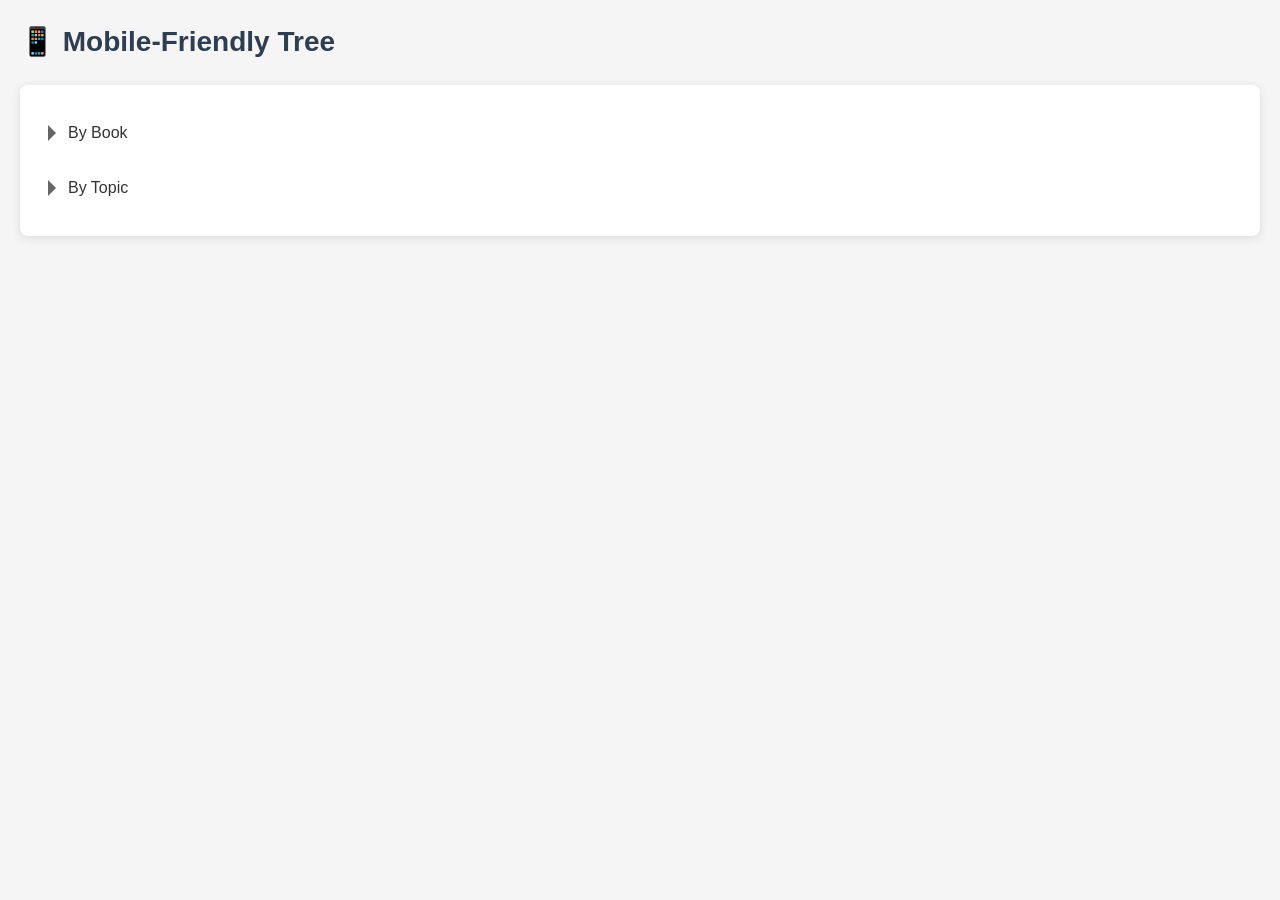
==== collapsible_tree.html @ da2dce35 "Initial commit of WIP file" ====
<!-- <!DOCTYPE html>
<html lang="en">
<head>
    <meta charset="UTF-8">
    <meta name="viewport" content="width=device-width, initial-scale=1.0">
    <title>Collapsible Nested Tree</title>
    <style>
        body {
            font-family: Arial, sans-serif;
            line-height: 1.6;
            margin: 20px;
            background-color: #f5f5f5;
        }
        
        .tree {
            background: white;
            border-radius: 8px;
            box-shadow: 0 2px 10px rgba(0,0,0,0.1);
            padding: 20px;
            max-width: 1200px;
        }
        
        /* Reset all margins and padding for clean slate */
        .tree ul {
            list-style: none;
            margin: 0;
            padding: 0;
        }
        
        .tree li {
            margin: 0;
            padding: 0;
        }
        
        /* Root level - no indentation */
        .tree > ul {
            margin-left: 0;
        }
        
        /* Each nested level gets 30px more indentation */
        .tree ul ul {
            margin-left: 30px;
            padding-left: 10px;
            border-left: 1px dashed #ccc;
        }
        
        .tree-node {
            position: relative;
        }
        
        .tree-toggle {
            cursor: pointer;
            display: flex;
            align-items: center;
            padding: 8px 12px;
            border-radius: 4px;
            transition: background-color 0.2s;
            user-select: none;
            margin: 2px 0;
        }
        
        .tree-toggle:hover {
            background-color: #f0f0f0;
        }
        
        .tree-toggle.active {
            background-color: #e3f2fd;
        }
        
        .toggle-icon {
            width: 0;
            height: 0;
            border-left: 6px solid #666;
            border-top: 6px solid transparent;
            border-bottom: 6px solid transparent;
            margin-right: 8px;
            transition: transform 0.2s;
            flex-shrink: 0;
        }
        
        .toggle-icon.expanded {
            transform: rotate(90deg);
        }
        
        .tree-content {
            font-weight: 500;
            color: #333;
        }
        
        .tree-children {
            overflow: hidden;
            transition: max-height 0.3s ease-out, opacity 0.3s ease-out;
            margin: 0;
            padding: 0;
        }
        
        .tree-children.collapsed {
            max-height: 0;
            opacity: 0;
        }
        
        .tree-children.expanded {
            max-height: 1000px;
            opacity: 1;
        }
        
        .leaf-node {
            padding: 8px 12px;
            margin: 2px 0;
            color: #555;
            border-radius: 3px;
            transition: background-color 0.2s;
        }
        
        .leaf-node:hover {
            background-color: #f9f9f9;
        }
        
        h1 {
            color: #2c3e50;
            margin-bottom: 20px;
        }
    </style>
</head>
<body>
    <h1>Example tree</h1>
    
    <div class="tree">
        <ul>
            <li class="tree-node">
                <div class="tree-toggle" data-target="by-book">
                    <span class="toggle-icon"></span>
                    <span class="tree-content">By Book</span>
                </div>
                <ul class="tree-children collapsed" id="by-book">
                    <li class="tree-node">
                        <div class="tree-toggle" data-target="old-testament">
                            <span class="toggle-icon"></span>
                            <span class="tree-content">Old Testament</span>
                        </div>
                        <ul class="tree-children collapsed" id="old-testament">
                            <li class="tree-node">
                                <div class="tree-toggle" data-target="genesis">
                                    <span class="toggle-icon"></span>
                                    <span class="tree-content">Genesis</span>
                                </div>
                                <ul class="tree-children collapsed" id="genesis">
                                    <li class="leaf-node">
                                        <h2>Video 1</h2>
                                        <iframe 
                                            width="560" 
                                            height="315" 
                                            src="https://www.youtube.com/embed/fe_v8NEPzNs" 
                                            title="YouTube video"
                                            allowfullscreen
                                            style="border: 1px solid red;">
                                        </iframe>
                                    </li>
                                    <li class="leaf-node">Video 2</li>
                                    <li class="leaf-node">Video 3</li>
                                </ul>
                            </li>
                            <li class="leaf-node">Exodus</li>
                            <li class="leaf-node">Leviticus</li>
                            <li class="leaf-node">Numbers</li>
                        </ul>

                        <div class="tree-toggle" data-target="new-testament">
                            <span class="toggle-icon"></span>
                            <span class="tree-content">New Testament</span>
                        </div>
                        <ul class="tree-children collapsed" id="new-testament">
                            <li class="leaf-node">Matthew</li>
                            <li class="leaf-node">Mark</li>
                            <li class="leaf-node">Luke</li>
                            <li class="leaf-node">John</li>
                        </ul>
                    </li>
                </ul>
            </li>
            
            <li class="tree-node">
                <div class="tree-toggle" data-target="by-topic">
                    <span class="toggle-icon"></span>
                    <span class="tree-content">By Topic</span>
                </div>
                <ul class="tree-children collapsed" id="by-topic">
                    <li class="tree-node">
                        <div class="tree-toggle" data-target="web-development">
                            <span class="toggle-icon"></span>
                            <span class="tree-content">🌐 Web Development</span>
                        </div>
                        <ul class="tree-children collapsed" id="web-development">
                            <li class="leaf-node">🎨 HTML & CSS Basics</li>
                            <li class="leaf-node">⚡ JavaScript Fundamentals</li>
                            <li class="leaf-node">🔧 Frontend Frameworks</li>
                            <li class="leaf-node">🗄️ Backend Development</li>
                        </ul>
                    </li>
                </ul>
            </li>
        </ul>
    </div>

    <script>
        document.addEventListener('DOMContentLoaded', function() {
            const toggles = document.querySelectorAll('.tree-toggle');
            
            toggles.forEach(toggle => {
                toggle.addEventListener('click', function() {
                    const targetId = this.getAttribute('data-target');
                    const targetElement = document.getElementById(targetId);
                    const icon = this.querySelector('.toggle-icon');
                    
                    if (targetElement.classList.contains('collapsed')) {
                        // Expand
                        targetElement.classList.remove('collapsed');
                        targetElement.classList.add('expanded');
                        icon.classList.add('expanded');
                        this.classList.add('active');
                    } else {
                        // Collapse
                        targetElement.classList.remove('expanded');
                        targetElement.classList.add('collapsed');
                        icon.classList.remove('expanded');
                        this.classList.remove('active');
                        
                        // Also collapse all children
                        const childToggles = targetElement.querySelectorAll('.tree-toggle');
                        childToggles.forEach(childToggle => {
                            const childTargetId = childToggle.getAttribute('data-target');
                            const childTargetElement = document.getElementById(childTargetId);
                            const childIcon = childToggle.querySelector('.toggle-icon');
                            
                            childTargetElement.classList.remove('expanded');
                            childTargetElement.classList.add('collapsed');
                            childIcon.classList.remove('expanded');
                            childToggle.classList.remove('active');
                        });
                    }
                });
            });
        });
    </script>
</body>
</html> -->


<!DOCTYPE html>
<html lang="en">
<head>
    <meta charset="UTF-8">
    <meta name="viewport" content="width=device-width, initial-scale=1.0">
    <title>Mobile-Friendly Collapsible Tree</title>
    <style>
        body {
            font-family: -apple-system, BlinkMacSystemFont, 'Segoe UI', Roboto, sans-serif;
            line-height: 1.6;
            margin: 0;
            padding: 10px;
            background-color: #f5f5f5;
        }
        
        .tree {
            background: white;
            border-radius: 8px;
            box-shadow: 0 2px 10px rgba(0,0,0,0.1);
            padding: 15px;
            max-width: 100%;
        }
        
        /* Reset all margins and padding for clean slate */
        .tree ul {
            list-style: none;
            margin: 0;
            padding: 0;
        }
        
        .tree li {
            margin: 0;
            padding: 0;
        }
        
        /* Root level - no indentation */
        .tree > ul {
            margin-left: 0;
        }
        
        /* Mobile: Smaller indentation */
        .tree ul ul {
            margin-left: 20px;
            padding-left: 8px;
            border-left: 1px dashed #ccc;
        }
        
        /* Desktop: More indentation */
        @media (min-width: 768px) {
            .tree ul ul {
                margin-left: 30px;
                padding-left: 10px;
            }
            
            body {
                padding: 20px;
            }
            
            .tree {
                padding: 20px;
                max-width: 1600px;
            }
        }
        
        .tree-node {
            position: relative;
        }
        
        .tree-toggle {
            cursor: pointer;
            display: flex;
            align-items: center;
            padding: 12px 8px; /* Larger touch targets */
            border-radius: 6px;
            transition: background-color 0.2s;
            user-select: none;
            margin: 3px 0;
            min-height: 44px; /* iOS recommended touch target */
            box-sizing: border-box;
        }
        
        .tree-toggle:hover {
            background-color: #f0f0f0;
        }
        
        .tree-toggle:active {
            background-color: #e0e0e0;
        }
        
        .tree-toggle.active {
            background-color: #e3f2fd;
        }
        
        .toggle-icon {
            width: 0;
            height: 0;
            border-left: 8px solid #666; /* Slightly larger for mobile */
            border-top: 8px solid transparent;
            border-bottom: 8px solid transparent;
            margin-right: 12px;
            transition: transform 0.2s;
            flex-shrink: 0;
        }
        
        .toggle-icon.expanded {
            transform: rotate(90deg);
        }
        
        .tree-content {
            font-weight: 500;
            color: #333;
            font-size: 16px; /* Larger text for mobile */
            flex-grow: 1;
        }
        
        .tree-children {
            overflow: hidden;
            transition: max-height 0.3s ease-out, opacity 0.3s ease-out;
            margin: 0;
            padding: 0;
        }
        
        .tree-children.collapsed {
            max-height: 0;
            opacity: 0;
        }
        
        .tree-children.expanded {
            max-height: 2000px; /* Increased for mobile content */
            opacity: 1;
        }
        
        .leaf-node {
            padding: 12px 8px;
            margin: 3px 0;
            color: #555;
            border-radius: 6px;
            transition: background-color 0.2s;
            font-size: 15px;
        }
        
        .leaf-node:hover {
            background-color: #f9f9f9;
        }
        
        .video-container {
            margin: 10px 0;
        }
        
        .video-container h2 {
            margin: 0 0 10px 0;
            font-size: 18px;
            color: #2c3e50;
        }
        
        /* Responsive video iframe */
        .video-wrapper {
            position: relative;
            width: 100%;
            height: 0;
            padding-bottom: 56.25%; /* 16:9 aspect ratio */
            margin: 10px 0;
        }
        
        .video-wrapper iframe {
            position: absolute;
            top: 0;
            left: 0;
            width: 100%;
            height: 100%;
            border: 1px solid #ddd;
            border-radius: 4px;
        }
        
        /* Mobile-specific video adjustments */
        @media (max-width: 767px) {
            .video-wrapper {
                padding-bottom: 56.25%; /* Maintain 16:9 on mobile */
            }
        }
        
        h1 {
            color: #2c3e50;
            margin: 0 0 20px 0;
            font-size: 24px;
            text-align: center;
        }
        
        @media (min-width: 768px) {
            h1 {
                font-size: 28px;
                text-align: left;
            }
        }
        
        /* Touch-friendly scrolling */
        .tree {
            -webkit-overflow-scrolling: touch;
        }
        
        /* Better focus states for accessibility */
        .tree-toggle:focus {
            outline: 2px solid #007bff;
            outline-offset: 2px;
        }
    </style>
</head>
<body>
    <h1>📱 Mobile-Friendly Tree</h1>
    
    <div class="tree">
        <ul>
            <li class="tree-node">
                <div class="tree-toggle" data-target="by-book">
                    <span class="toggle-icon"></span>
                    <span class="tree-content">By Book</span>
                </div>
                <ul class="tree-children collapsed" id="by-book">
                    <li class="tree-node">
                        <div class="tree-toggle" data-target="old-testament">
                            <span class="toggle-icon"></span>
                            <span class="tree-content">Old Testament</span>
                        </div>
                        <ul class="tree-children collapsed" id="old-testament">
                            <li class="tree-node">
                                <div class="tree-toggle" data-target="genesis">
                                    <span class="toggle-icon"></span>
                                    <span class="tree-content">Genesis</span>
                                </div>
                                <ul class="tree-children collapsed" id="genesis">
                                    <li class="leaf-node">
                                        <div class="video-container">
                                            <h2>Video 1</h2>
                                            <div class="video-wrapper">
                                                <iframe 
                                                    src="https://www.youtube.com/embed/fe_v8NEPzNs?modestbranding=1&rel=0" 
                                                    title="YouTube video"
                                                    allowfullscreen>
                                                </iframe>
                                            </div>
                                        </div>
                                    </li>
                                    <li class="leaf-node">📹 Video 2 - The Garden</li>
                                    <li class="leaf-node">📹 Video 3 - The Fall</li>
                                </ul>
                            </li>
                            <li class="leaf-node">Exodus</li>
                            <li class="leaf-node">Leviticus</li>
                            <li class="leaf-node">Numbers</li>
                        </ul>
                    </li>
                    
                    <li class="tree-node">
                        <div class="tree-toggle" data-target="new-testament">
                            <span class="toggle-icon"></span>
                            <span class="tree-content">New Testament</span>
                        </div>
                        <ul class="tree-children collapsed" id="new-testament">
                            <li class="leaf-node">Matthew</li>
                            <li class="leaf-node">Mark</li>
                            <li class="leaf-node">Luke</li>
                            <li class="leaf-node">John</li>
                        </ul>
                    </li>
                </ul>
            </li>
            
            <li class="tree-node">
                <div class="tree-toggle" data-target="by-topic">
                    <span class="toggle-icon"></span>
                    <span class="tree-content">By Topic</span>
                </div>
                <ul class="tree-children collapsed" id="by-topic">
                    <li class="tree-node">
                        <div class="tree-toggle" data-target="web-development">
                            <span class="toggle-icon"></span>
                            <span class="tree-content">🌐 Web Development</span>
                        </div>
                        <ul class="tree-children collapsed" id="web-development">
                            <li class="leaf-node">🎨 HTML & CSS Basics</li>
                            <li class="leaf-node">⚡ JavaScript Fundamentals</li>
                            <li class="leaf-node">🔧 Frontend Frameworks</li>
                            <li class="leaf-node">🗄️ Backend Development</li>
                        </ul>
                    </li>
                </ul>
            </li>
        </ul>
    </div>

    <script>
        document.addEventListener('DOMContentLoaded', function() {
            const toggles = document.querySelectorAll('.tree-toggle');
            
            toggles.forEach(toggle => {
                toggle.addEventListener('click', function() {
                    const targetId = this.getAttribute('data-target');
                    const targetElement = document.getElementById(targetId);
                    const icon = this.querySelector('.toggle-icon');
                    
                    if (targetElement.classList.contains('collapsed')) {
                        // Expand
                        targetElement.classList.remove('collapsed');
                        targetElement.classList.add('expanded');
                        icon.classList.add('expanded');
                        this.classList.add('active');
                    } else {
                        // Collapse
                        targetElement.classList.remove('expanded');
                        targetElement.classList.add('collapsed');
                        icon.classList.remove('expanded');
                        this.classList.remove('active');
                        
                        // Also collapse all children
                        const childToggles = targetElement.querySelectorAll('.tree-toggle');
                        childToggles.forEach(childToggle => {
                            const childTargetId = childToggle.getAttribute('data-target');
                            const childTargetElement = document.getElementById(childTargetId);
                            const childIcon = childToggle.querySelector('.toggle-icon');
                            
                            childTargetElement.classList.remove('expanded');
                            childTargetElement.classList.add('collapsed');
                            childIcon.classList.remove('expanded');
                            childToggle.classList.remove('active');
                        });
                    }
                });
                
                // Add keyboard support
                toggle.addEventListener('keydown', function(e) {
                    if (e.key === 'Enter' || e.key === ' ') {
                        e.preventDefault();
                        this.click();
                    }
                });
            });
        });
    </script>
</body>
</html>
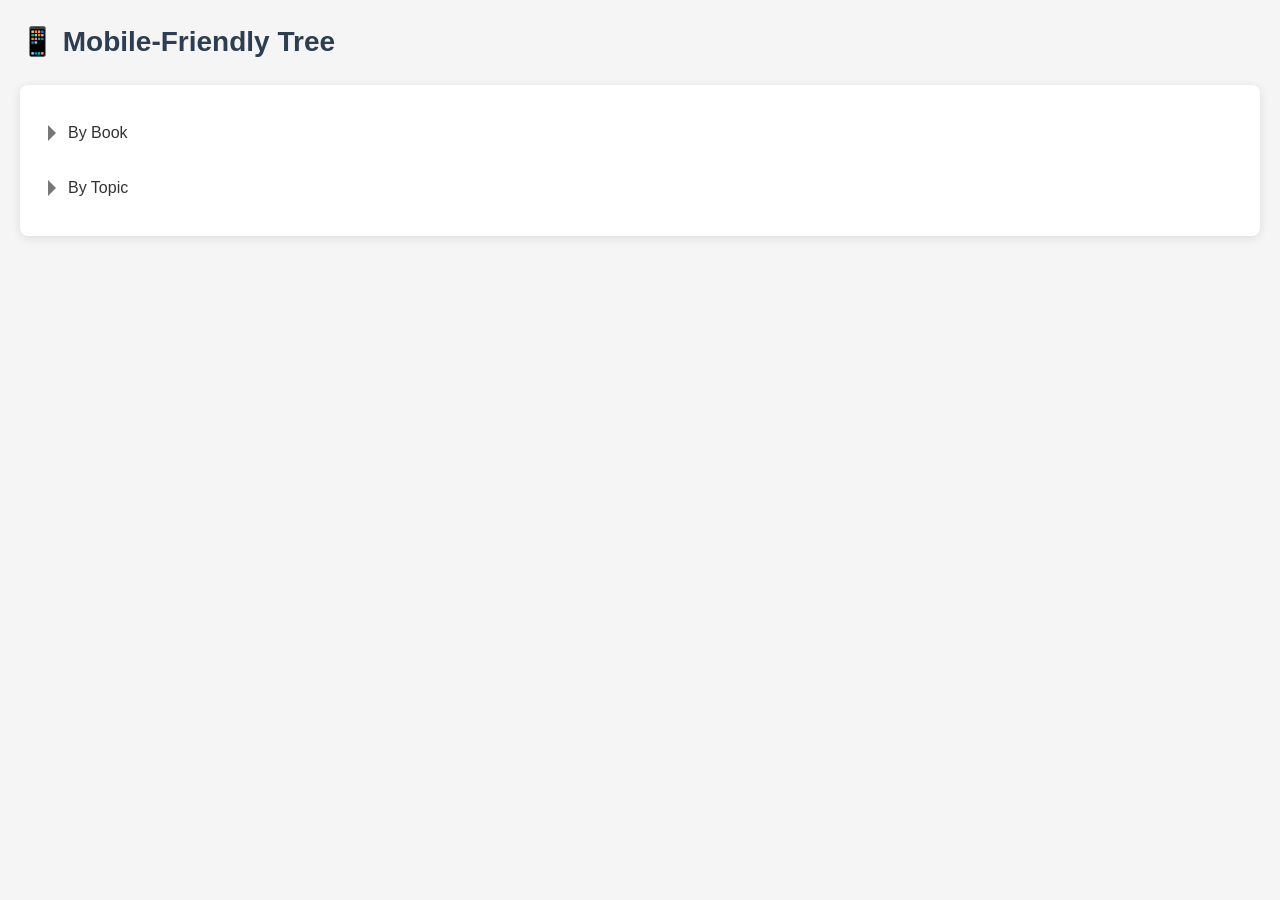
==== commit 111ad0a6: "Cleaned up some duplicate CSS classes and removed some comments." ====
--- a/collapsible_tree.html
+++ b/collapsible_tree.html
@@ -1,251 +1,3 @@
-<!-- <!DOCTYPE html>
-<html lang="en">
-<head>
-    <meta charset="UTF-8">
-    <meta name="viewport" content="width=device-width, initial-scale=1.0">
-    <title>Collapsible Nested Tree</title>
-    <style>
-        body {
-            font-family: Arial, sans-serif;
-            line-height: 1.6;
-            margin: 20px;
-            background-color: #f5f5f5;
-        }
-        
-        .tree {
-            background: white;
-            border-radius: 8px;
-            box-shadow: 0 2px 10px rgba(0,0,0,0.1);
-            padding: 20px;
-            max-width: 1200px;
-        }
-        
-        /* Reset all margins and padding for clean slate */
-        .tree ul {
-            list-style: none;
-            margin: 0;
-            padding: 0;
-        }
-        
-        .tree li {
-            margin: 0;
-            padding: 0;
-        }
-        
-        /* Root level - no indentation */
-        .tree > ul {
-            margin-left: 0;
-        }
-        
-        /* Each nested level gets 30px more indentation */
-        .tree ul ul {
-            margin-left: 30px;
-            padding-left: 10px;
-            border-left: 1px dashed #ccc;
-        }
-        
-        .tree-node {
-            position: relative;
-        }
-        
-        .tree-toggle {
-            cursor: pointer;
-            display: flex;
-            align-items: center;
-            padding: 8px 12px;
-            border-radius: 4px;
-            transition: background-color 0.2s;
-            user-select: none;
-            margin: 2px 0;
-        }
-        
-        .tree-toggle:hover {
-            background-color: #f0f0f0;
-        }
-        
-        .tree-toggle.active {
-            background-color: #e3f2fd;
-        }
-        
-        .toggle-icon {
-            width: 0;
-            height: 0;
-            border-left: 6px solid #666;
-            border-top: 6px solid transparent;
-            border-bottom: 6px solid transparent;
-            margin-right: 8px;
-            transition: transform 0.2s;
-            flex-shrink: 0;
-        }
-        
-        .toggle-icon.expanded {
-            transform: rotate(90deg);
-        }
-        
-        .tree-content {
-            font-weight: 500;
-            color: #333;
-        }
-        
-        .tree-children {
-            overflow: hidden;
-            transition: max-height 0.3s ease-out, opacity 0.3s ease-out;
-            margin: 0;
-            padding: 0;
-        }
-        
-        .tree-children.collapsed {
-            max-height: 0;
-            opacity: 0;
-        }
-        
-        .tree-children.expanded {
-            max-height: 1000px;
-            opacity: 1;
-        }
-        
-        .leaf-node {
-            padding: 8px 12px;
-            margin: 2px 0;
-            color: #555;
-            border-radius: 3px;
-            transition: background-color 0.2s;
-        }
-        
-        .leaf-node:hover {
-            background-color: #f9f9f9;
-        }
-        
-        h1 {
-            color: #2c3e50;
-            margin-bottom: 20px;
-        }
-    </style>
-</head>
-<body>
-    <h1>Example tree</h1>
-    
-    <div class="tree">
-        <ul>
-            <li class="tree-node">
-                <div class="tree-toggle" data-target="by-book">
-                    <span class="toggle-icon"></span>
-                    <span class="tree-content">By Book</span>
-                </div>
-                <ul class="tree-children collapsed" id="by-book">
-                    <li class="tree-node">
-                        <div class="tree-toggle" data-target="old-testament">
-                            <span class="toggle-icon"></span>
-                            <span class="tree-content">Old Testament</span>
-                        </div>
-                        <ul class="tree-children collapsed" id="old-testament">
-                            <li class="tree-node">
-                                <div class="tree-toggle" data-target="genesis">
-                                    <span class="toggle-icon"></span>
-                                    <span class="tree-content">Genesis</span>
-                                </div>
-                                <ul class="tree-children collapsed" id="genesis">
-                                    <li class="leaf-node">
-                                        <h2>Video 1</h2>
-                                        <iframe 
-                                            width="560" 
-                                            height="315" 
-                                            src="https://www.youtube.com/embed/fe_v8NEPzNs" 
-                                            title="YouTube video"
-                                            allowfullscreen
-                                            style="border: 1px solid red;">
-                                        </iframe>
-                                    </li>
-                                    <li class="leaf-node">Video 2</li>
-                                    <li class="leaf-node">Video 3</li>
-                                </ul>
-                            </li>
-                            <li class="leaf-node">Exodus</li>
-                            <li class="leaf-node">Leviticus</li>
-                            <li class="leaf-node">Numbers</li>
-                        </ul>
-
-                        <div class="tree-toggle" data-target="new-testament">
-                            <span class="toggle-icon"></span>
-                            <span class="tree-content">New Testament</span>
-                        </div>
-                        <ul class="tree-children collapsed" id="new-testament">
-                            <li class="leaf-node">Matthew</li>
-                            <li class="leaf-node">Mark</li>
-                            <li class="leaf-node">Luke</li>
-                            <li class="leaf-node">John</li>
-                        </ul>
-                    </li>
-                </ul>
-            </li>
-            
-            <li class="tree-node">
-                <div class="tree-toggle" data-target="by-topic">
-                    <span class="toggle-icon"></span>
-                    <span class="tree-content">By Topic</span>
-                </div>
-                <ul class="tree-children collapsed" id="by-topic">
-                    <li class="tree-node">
-                        <div class="tree-toggle" data-target="web-development">
-                            <span class="toggle-icon"></span>
-                            <span class="tree-content">🌐 Web Development</span>
-                        </div>
-                        <ul class="tree-children collapsed" id="web-development">
-                            <li class="leaf-node">🎨 HTML & CSS Basics</li>
-                            <li class="leaf-node">⚡ JavaScript Fundamentals</li>
-                            <li class="leaf-node">🔧 Frontend Frameworks</li>
-                            <li class="leaf-node">🗄️ Backend Development</li>
-                        </ul>
-                    </li>
-                </ul>
-            </li>
-        </ul>
-    </div>
-
-    <script>
-        document.addEventListener('DOMContentLoaded', function() {
-            const toggles = document.querySelectorAll('.tree-toggle');
-            
-            toggles.forEach(toggle => {
-                toggle.addEventListener('click', function() {
-                    const targetId = this.getAttribute('data-target');
-                    const targetElement = document.getElementById(targetId);
-                    const icon = this.querySelector('.toggle-icon');
-                    
-                    if (targetElement.classList.contains('collapsed')) {
-                        // Expand
-                        targetElement.classList.remove('collapsed');
-                        targetElement.classList.add('expanded');
-                        icon.classList.add('expanded');
-                        this.classList.add('active');
-                    } else {
-                        // Collapse
-                        targetElement.classList.remove('expanded');
-                        targetElement.classList.add('collapsed');
-                        icon.classList.remove('expanded');
-                        this.classList.remove('active');
-                        
-                        // Also collapse all children
-                        const childToggles = targetElement.querySelectorAll('.tree-toggle');
-                        childToggles.forEach(childToggle => {
-                            const childTargetId = childToggle.getAttribute('data-target');
-                            const childTargetElement = document.getElementById(childTargetId);
-                            const childIcon = childToggle.querySelector('.toggle-icon');
-                            
-                            childTargetElement.classList.remove('expanded');
-                            childTargetElement.classList.add('collapsed');
-                            childIcon.classList.remove('expanded');
-                            childToggle.classList.remove('active');
-                        });
-                    }
-                });
-            });
-        });
-    </script>
-</body>
-</html> -->
-
-
 <!DOCTYPE html>
 <html lang="en">
 <head>
@@ -267,9 +19,9 @@
             box-shadow: 0 2px 10px rgba(0,0,0,0.1);
             padding: 15px;
             max-width: 100%;
-        }
-        
-        /* Reset all margins and padding for clean slate */
+            -webkit-overflow-scrolling: touch;
+        }
+        
         .tree ul {
             list-style: none;
             margin: 0;
@@ -281,19 +33,16 @@
             padding: 0;
         }
         
-        /* Root level - no indentation */
         .tree > ul {
             margin-left: 0;
         }
         
-        /* Mobile: Smaller indentation */
         .tree ul ul {
             margin-left: 20px;
             padding-left: 8px;
             border-left: 1px dashed #ccc;
         }
         
-        /* Desktop: More indentation */
         @media (min-width: 768px) {
             .tree ul ul {
                 margin-left: 30px;
@@ -318,12 +67,12 @@
             cursor: pointer;
             display: flex;
             align-items: center;
-            padding: 12px 8px; /* Larger touch targets */
+            padding: 12px 8px;
             border-radius: 6px;
             transition: background-color 0.2s;
             user-select: none;
             margin: 3px 0;
-            min-height: 44px; /* iOS recommended touch target */
+            min-height: 44px;
             box-sizing: border-box;
         }
         
@@ -342,7 +91,7 @@
         .toggle-icon {
             width: 0;
             height: 0;
-            border-left: 8px solid #666; /* Slightly larger for mobile */
+            border-left: 8px solid #777;
             border-top: 8px solid transparent;
             border-bottom: 8px solid transparent;
             margin-right: 12px;
@@ -357,7 +106,7 @@
         .tree-content {
             font-weight: 500;
             color: #333;
-            font-size: 16px; /* Larger text for mobile */
+            font-size: 16px;
             flex-grow: 1;
         }
         
@@ -374,7 +123,7 @@
         }
         
         .tree-children.expanded {
-            max-height: 2000px; /* Increased for mobile content */
+            max-height: 2000px;
             opacity: 1;
         }
         
@@ -401,12 +150,11 @@
             color: #2c3e50;
         }
         
-        /* Responsive video iframe */
         .video-wrapper {
             position: relative;
             width: 100%;
             height: 0;
-            padding-bottom: 56.25%; /* 16:9 aspect ratio */
+            padding-bottom: 56.25%;
             margin: 10px 0;
         }
         
@@ -420,10 +168,9 @@
             border-radius: 4px;
         }
         
-        /* Mobile-specific video adjustments */
         @media (max-width: 767px) {
             .video-wrapper {
-                padding-bottom: 56.25%; /* Maintain 16:9 on mobile */
+                padding-bottom: 56.25%;
             }
         }
         
@@ -440,13 +187,7 @@
                 text-align: left;
             }
         }
-        
-        /* Touch-friendly scrolling */
-        .tree {
-            -webkit-overflow-scrolling: touch;
-        }
-        
-        /* Better focus states for accessibility */
+ 
         .tree-toggle:focus {
             outline: 2px solid #007bff;
             outline-offset: 2px;
@@ -574,7 +315,6 @@
                     }
                 });
                 
-                // Add keyboard support
                 toggle.addEventListener('keydown', function(e) {
                     if (e.key === 'Enter' || e.key === ' ') {
                         e.preventDefault();
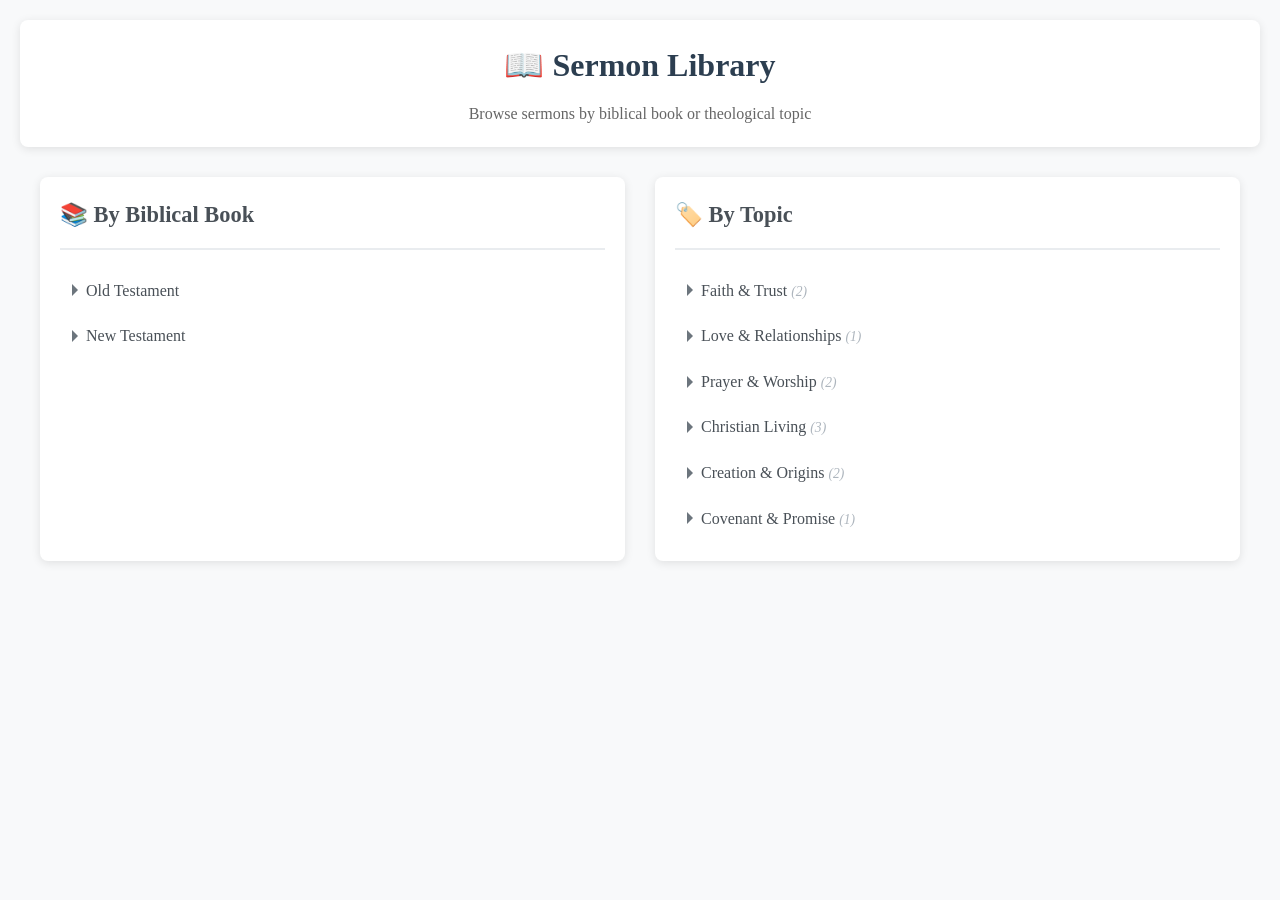
==== commit fc8247b0: "Refactored to be more modular and maintainable The tree is now mostly made using html code generatio" ====
--- a/collapsible_tree.html
+++ b/collapsible_tree.html
@@ -3,23 +3,61 @@
 <head>
     <meta charset="UTF-8">
     <meta name="viewport" content="width=device-width, initial-scale=1.0">
-    <title>Mobile-Friendly Collapsible Tree</title>
+    <title>Sermon Catalog</title>
     <style>
         body {
-            font-family: -apple-system, BlinkMacSystemFont, 'Segoe UI', Roboto, sans-serif;
+            font-family: Georgia, serif;
             line-height: 1.6;
             margin: 0;
-            padding: 10px;
-            background-color: #f5f5f5;
-        }
-        
-        .tree {
+            padding: 20px;
+            background-color: #f8f9fa;
+            color: #333;
+        }
+        
+        .header {
+            text-align: center;
+            margin-bottom: 30px;
+            padding: 20px;
             background: white;
             border-radius: 8px;
             box-shadow: 0 2px 10px rgba(0,0,0,0.1);
-            padding: 15px;
-            max-width: 100%;
-            -webkit-overflow-scrolling: touch;
+        }
+        
+        .header h1 {
+            color: #2c3e50;
+            margin: 0;
+        }
+        
+        .header p {
+            color: #666;
+            margin: 10px 0 0 0;
+        }
+        
+        .container {
+            display: grid;
+            grid-template-columns: 1fr 1fr;
+            gap: 30px;
+            max-width: 1200px;
+            margin: 0 auto;
+        }
+        
+        .tree-container {
+            background: white;
+            border-radius: 8px;
+            box-shadow: 0 2px 10px rgba(0,0,0,0.1);
+            padding: 20px;
+        }
+        
+        .tree-header {
+            border-bottom: 2px solid #e9ecef;
+            padding-bottom: 15px;
+            margin-bottom: 20px;
+        }
+        
+        .tree-header h2 {
+            color: #495057;
+            margin: 0;
+            font-size: 1.4em;
         }
         
         .tree ul {
@@ -38,25 +76,9 @@
         }
         
         .tree ul ul {
-            margin-left: 20px;
-            padding-left: 8px;
-            border-left: 1px dashed #ccc;
-        }
-        
-        @media (min-width: 768px) {
-            .tree ul ul {
-                margin-left: 30px;
-                padding-left: 10px;
-            }
-            
-            body {
-                padding: 20px;
-            }
-            
-            .tree {
-                padding: 20px;
-                max-width: 1600px;
-            }
+            margin-left: 25px;
+            padding-left: 10px;
+            border-left: 1px dashed #dee2e6;
         }
         
         .tree-node {
@@ -67,34 +89,28 @@
             cursor: pointer;
             display: flex;
             align-items: center;
-            padding: 12px 8px;
-            border-radius: 6px;
+            padding: 8px 12px;
+            border-radius: 4px;
             transition: background-color 0.2s;
             user-select: none;
-            margin: 3px 0;
-            min-height: 44px;
-            box-sizing: border-box;
+            margin: 2px 0;
         }
         
         .tree-toggle:hover {
-            background-color: #f0f0f0;
-        }
-        
-        .tree-toggle:active {
-            background-color: #e0e0e0;
+            background-color: #f8f9fa;
         }
         
         .tree-toggle.active {
-            background-color: #e3f2fd;
+            background-color: #e7f3ff;
         }
         
         .toggle-icon {
             width: 0;
             height: 0;
-            border-left: 8px solid #777;
-            border-top: 8px solid transparent;
-            border-bottom: 8px solid transparent;
-            margin-right: 12px;
+            border-left: 6px solid #6c757d;
+            border-top: 6px solid transparent;
+            border-bottom: 6px solid transparent;
+            margin-right: 8px;
             transition: transform 0.2s;
             flex-shrink: 0;
         }
@@ -105,9 +121,7 @@
         
         .tree-content {
             font-weight: 500;
-            color: #333;
-            font-size: 16px;
-            flex-grow: 1;
+            color: #495057;
         }
         
         .tree-children {
@@ -127,180 +141,277 @@
             opacity: 1;
         }
         
-        .leaf-node {
-            padding: 12px 8px;
-            margin: 3px 0;
-            color: #555;
+        .sermon-item {
+            padding: 8px 12px;
+            margin: 2px 0;
+            color: #6c757d;
+            border-radius: 3px;
+            transition: background-color 0.2s;
+            cursor: pointer;
+            display: flex;
+            justify-content: space-between;
+            align-items: center;
+        }
+        
+        .sermon-item:hover {
+            background-color: #f8f9fa;
+            color: #495057;
+        }
+        
+        .sermon-title {
+            font-weight: 500;
+        }
+        
+        .sermon-date {
+            font-size: 0.85em;
+            color: #adb5bd;
+        }
+        
+        .video-container {
+            padding: 10px;
+            background: #f8f9fa;
             border-radius: 6px;
-            transition: background-color 0.2s;
-            font-size: 15px;
-        }
-        
-        .leaf-node:hover {
-            background-color: #f9f9f9;
-        }
-        
-        .video-container {
-            margin: 10px 0;
-        }
-        
-        .video-container h2 {
-            margin: 0 0 10px 0;
-            font-size: 18px;
-            color: #2c3e50;
-        }
-        
-        .video-wrapper {
-            position: relative;
-            width: 100%;
-            height: 0;
-            padding-bottom: 56.25%;
-            margin: 10px 0;
-        }
-        
-        .video-wrapper iframe {
-            position: absolute;
-            top: 0;
-            left: 0;
-            width: 100%;
-            height: 100%;
-            border: 1px solid #ddd;
-            border-radius: 4px;
-        }
-        
-        @media (max-width: 767px) {
-            .video-wrapper {
-                padding-bottom: 56.25%;
+            margin: 5px 0;
+        }
+        
+        .video-container iframe {
+            border-radius: 6px;
+            box-shadow: 0 2px 8px rgba(0,0,0,0.1);
+            max-width: 100%;
+            height: auto;
+            aspect-ratio: 16/9;
+        }
+        
+        .video-placeholder {
+            padding: 60px 20px;
+            text-align: center;
+            color: #6c757d;
+            background: #fff;
+            border: 2px dashed #dee2e6;
+            border-radius: 6px;
+            cursor: pointer;
+            transition: all 0.3s ease;
+        }
+        
+        .video-placeholder:hover {
+            background: #f8f9fa;
+            border-color: #adb5bd;
+        }
+        
+        .sermon-count {
+            font-size: 0.85em;
+            color: #adb5bd;
+            font-style: italic;
+        }
+        
+        @media (max-width: 768px) {
+            .container {
+                grid-template-columns: 1fr;
+                gap: 20px;
             }
-        }
-        
-        h1 {
-            color: #2c3e50;
-            margin: 0 0 20px 0;
-            font-size: 24px;
-            text-align: center;
-        }
-        
-        @media (min-width: 768px) {
-            h1 {
-                font-size: 28px;
-                text-align: left;
-            }
-        }
- 
-        .tree-toggle:focus {
-            outline: 2px solid #007bff;
-            outline-offset: 2px;
         }
     </style>
 </head>
 <body>
-    <h1>📱 Mobile-Friendly Tree</h1>
+    <div class="header">
+        <h1>📖 Sermon Library</h1>
+        <p>Browse sermons by biblical book or theological topic</p>
+    </div>
     
-    <div class="tree">
-        <ul>
-            <li class="tree-node">
-                <div class="tree-toggle" data-target="by-book">
-                    <span class="toggle-icon"></span>
-                    <span class="tree-content">By Book</span>
-                </div>
-                <ul class="tree-children collapsed" id="by-book">
-                    <li class="tree-node">
-                        <div class="tree-toggle" data-target="old-testament">
-                            <span class="toggle-icon"></span>
-                            <span class="tree-content">Old Testament</span>
-                        </div>
-                        <ul class="tree-children collapsed" id="old-testament">
-                            <li class="tree-node">
-                                <div class="tree-toggle" data-target="genesis">
-                                    <span class="toggle-icon"></span>
-                                    <span class="tree-content">Genesis</span>
-                                </div>
-                                <ul class="tree-children collapsed" id="genesis">
-                                    <li class="leaf-node">
-                                        <div class="video-container">
-                                            <h2>Video 1</h2>
-                                            <div class="video-wrapper">
-                                                <iframe 
-                                                    src="https://www.youtube.com/embed/fe_v8NEPzNs?modestbranding=1&rel=0" 
-                                                    title="YouTube video"
-                                                    allowfullscreen>
-                                                </iframe>
-                                            </div>
-                                        </div>
-                                    </li>
-                                    <li class="leaf-node">📹 Video 2 - The Garden</li>
-                                    <li class="leaf-node">📹 Video 3 - The Fall</li>
-                                </ul>
-                            </li>
-                            <li class="leaf-node">Exodus</li>
-                            <li class="leaf-node">Leviticus</li>
-                            <li class="leaf-node">Numbers</li>
-                        </ul>
-                    </li>
-                    
-                    <li class="tree-node">
-                        <div class="tree-toggle" data-target="new-testament">
-                            <span class="toggle-icon"></span>
-                            <span class="tree-content">New Testament</span>
-                        </div>
-                        <ul class="tree-children collapsed" id="new-testament">
-                            <li class="leaf-node">Matthew</li>
-                            <li class="leaf-node">Mark</li>
-                            <li class="leaf-node">Luke</li>
-                            <li class="leaf-node">John</li>
-                        </ul>
-                    </li>
-                </ul>
-            </li>
-            
-            <li class="tree-node">
-                <div class="tree-toggle" data-target="by-topic">
-                    <span class="toggle-icon"></span>
-                    <span class="tree-content">By Topic</span>
-                </div>
-                <ul class="tree-children collapsed" id="by-topic">
-                    <li class="tree-node">
-                        <div class="tree-toggle" data-target="web-development">
-                            <span class="toggle-icon"></span>
-                            <span class="tree-content">🌐 Web Development</span>
-                        </div>
-                        <ul class="tree-children collapsed" id="web-development">
-                            <li class="leaf-node">🎨 HTML & CSS Basics</li>
-                            <li class="leaf-node">⚡ JavaScript Fundamentals</li>
-                            <li class="leaf-node">🔧 Frontend Frameworks</li>
-                            <li class="leaf-node">🗄️ Backend Development</li>
-                        </ul>
-                    </li>
-                </ul>
-            </li>
-        </ul>
+    <div class="container">
+        <!-- By Book Tree -->
+        <div class="tree-container">
+            <div class="tree-header">
+                <h2>📚 By Biblical Book</h2>
+            </div>
+            <div class="tree" id="book-tree">
+                <!-- Content will be generated by JavaScript -->
+            </div>
+        </div>
+        
+        <!-- By Topic Tree -->
+        <div class="tree-container">
+            <div class="tree-header">
+                <h2>🏷️ By Topic</h2>
+            </div>
+            <div class="tree" id="topic-tree">
+                <!-- Content will be generated by JavaScript -->
+            </div>
+        </div>
     </div>
 
     <script>
-        document.addEventListener('DOMContentLoaded', function() {
-            const toggles = document.querySelectorAll('.tree-toggle');
+        // Sermon data structure - easily maintainable
+        const sermonData = {
+            byBook: {
+                "Old Testament": {
+                    "Genesis": [
+                        { title: "In the Beginning", date: "2024-01-07", id: "gen-1", youtube: "fe_v8NEPzNs" },
+                        { title: "The Fall of Man", date: "2024-01-14", id: "gen-2", youtube: "fe_v8NEPzNs" },
+                        { title: "Noah's Covenant", date: "2024-01-21", id: "gen-3", youtube: "fe_v8NEPzNs" }
+                    ],
+                    "Psalms": [
+                        { title: "The Lord is My Shepherd", date: "2024-02-04", id: "ps-1", youtube: "fe_v8NEPzN" },
+                        { title: "Trust in the Lord", date: "2024-02-11", id: "ps-2", youtube: "fe_v8NEPzN" }
+                    ],
+                    "Proverbs": [
+                        { title: "Wisdom's Call", date: "2024-02-18", id: "prov-1", youtube: "fe_v8NEPzN" }
+                    ]
+                },
+                "New Testament": {
+                    "Matthew": [
+                        { title: "The Beatitudes", date: "2024-03-03", id: "matt-1", youtube: "fe_v8NEPzN" },
+                        { title: "The Lord's Prayer", date: "2024-03-10", id: "matt-2", youtube: "fe_v8NEPzN" }
+                    ],
+                    "Romans": [
+                        { title: "The Gospel of Grace", date: "2024-03-17", id: "rom-1", youtube: "fe_v8NEPzN" },
+                        { title: "Living Sacrifices", date: "2024-03-24", id: "rom-2", youtube: "fe_v8NEPzN" }
+                    ],
+                    "1 Corinthians": [
+                        { title: "Love Chapter", date: "2024-03-31", id: "cor-1", youtube: "fe_v8NEPzN" }
+                    ]
+                }
+            },
+            byTopic: {
+                "Faith & Trust": [
+                    { title: "Trust in the Lord", date: "2024-02-11", id: "ps-2", youtube: "fe_v8NEPzN" },
+                    { title: "The Gospel of Grace", date: "2024-03-17", id: "rom-1", youtube: "fe_v8NEPzN" }
+                ],
+                "Love & Relationships": [
+                    { title: "Love Chapter", date: "2024-03-31", id: "cor-1", youtube: "fe_v8NEPzN" }
+                ],
+                "Prayer & Worship": [
+                    { title: "The Lord's Prayer", date: "2024-03-10", id: "matt-2", youtube: "fe_v8NEPzN" },
+                    { title: "The Lord is My Shepherd", date: "2024-02-04", id: "ps-1", youtube: "fe_v8NEPzN" }
+                ],
+                "Christian Living": [
+                    { title: "The Beatitudes", date: "2024-03-03", id: "matt-1", youtube: "fe_v8NEPzN" },
+                    { title: "Living Sacrifices", date: "2024-03-24", id: "rom-2", youtube: "fe_v8NEPzN" },
+                    { title: "Wisdom's Call", date: "2024-02-18", id: "prov-1", youtube: "fe_v8NEPzN" }
+                ],
+                "Creation & Origins": [
+                    { title: "In the Beginning", date: "2024-01-07", id: "gen-1", youtube: "fe_v8NEPzN" },
+                    { title: "The Fall of Man", date: "2024-01-14", id: "gen-2", youtube: "fe_v8NEPzN" }
+                ],
+                "Covenant & Promise": [
+                    { title: "Noah's Covenant", date: "2024-01-21", id: "gen-3", youtube: "fe_v8NEPzN" }
+                ]
+            }
+        };
+
+        let idCounter = 0;
+        
+        function generateUniqueId() {
+            return `node-${++idCounter}`;
+        }
+        
+        function createSermonItem(sermon) {
+            const videoNodeId = generateUniqueId();
+            return `
+                <li class="tree-node">
+                    <div class="tree-toggle" data-target="${videoNodeId}">
+                        <span class="toggle-icon"></span>
+                        <span class="tree-content">
+                            <span class="sermon-title">📝 ${sermon.title}</span>
+                            <span class="sermon-date">${sermon.date}</span>
+                        </span>
+                    </div>
+                    <ul class="tree-children collapsed" id="${videoNodeId}" data-youtube-id="${sermon.youtube}" data-video-title="${sermon.title}">
+                        <li class="video-container">
+                            <div class="video-placeholder">Click to load video...</div>
+                        </li>
+                    </ul>
+                </li>
+            `;
+        }
+        
+        function createTreeNode(title, children, isSermonList = false) {
+            const nodeId = generateUniqueId();
             
-            toggles.forEach(toggle => {
-                toggle.addEventListener('click', function() {
-                    const targetId = this.getAttribute('data-target');
+            if (isSermonList) {
+                const sermonItems = children.map(createSermonItem).join('');
+                const count = children.length;
+                return `
+                    <li class="tree-node">
+                        <div class="tree-toggle" data-target="${nodeId}">
+                            <span class="toggle-icon"></span>
+                            <span class="tree-content">${title} <span class="sermon-count">(${count})</span></span>
+                        </div>
+                        <ul class="tree-children collapsed" id="${nodeId}">
+                            ${sermonItems}
+                        </ul>
+                    </li>
+                `;
+            } else {
+                const childNodes = Object.entries(children).map(([childTitle, childData]) => {
+                    if (Array.isArray(childData)) {
+                        return createTreeNode(childTitle, childData, true);
+                    } else {
+                        return createTreeNode(childTitle, childData, false);
+                    }
+                }).join('');
+                
+                return `
+                    <li class="tree-node">
+                        <div class="tree-toggle" data-target="${nodeId}">
+                            <span class="toggle-icon"></span>
+                            <span class="tree-content">${title}</span>
+                        </div>
+                        <ul class="tree-children collapsed" id="${nodeId}">
+                            ${childNodes}
+                        </ul>
+                    </li>
+                `;
+            }
+        }
+        
+        function generateBookTree() {
+            const bookTreeHtml = Object.entries(sermonData.byBook).map(([testament, books]) => {
+                return createTreeNode(testament, books);
+            }).join('');
+            
+            return `<ul>${bookTreeHtml}</ul>`;
+        }
+        
+        function generateTopicTree() {
+            const topicTreeHtml = Object.entries(sermonData.byTopic).map(([topic, sermons]) => {
+                return createTreeNode(topic, sermons, true);
+            }).join('');
+            
+            return `<ul>${topicTreeHtml}</ul>`;
+        }
+        
+        function initializeTrees() {
+            // Generate both trees
+            document.getElementById('book-tree').innerHTML = generateBookTree();
+            document.getElementById('topic-tree').innerHTML = generateTopicTree();
+            
+            // Add event listeners for toggles
+            document.addEventListener('click', function(e) {
+                if (e.target.closest('.tree-toggle')) {
+                    const toggle = e.target.closest('.tree-toggle');
+                    const targetId = toggle.getAttribute('data-target');
                     const targetElement = document.getElementById(targetId);
-                    const icon = this.querySelector('.toggle-icon');
+                    const icon = toggle.querySelector('.toggle-icon');
                     
                     if (targetElement.classList.contains('collapsed')) {
-                        // Expand
                         targetElement.classList.remove('collapsed');
                         targetElement.classList.add('expanded');
                         icon.classList.add('expanded');
-                        this.classList.add('active');
+                        toggle.classList.add('active');
+                        
+                        // Load YouTube iframe if this is a video section
+                        const youtubeId = targetElement.getAttribute('data-youtube-id');
+                        if (youtubeId) {
+                            loadYouTubeVideo(targetElement, youtubeId);
+                        }
                     } else {
-                        // Collapse
                         targetElement.classList.remove('expanded');
                         targetElement.classList.add('collapsed');
                         icon.classList.remove('expanded');
-                        this.classList.remove('active');
+                        toggle.classList.remove('active');
                         
-                        // Also collapse all children
+                        // Collapse all children
                         const childToggles = targetElement.querySelectorAll('.tree-toggle');
                         childToggles.forEach(childToggle => {
                             const childTargetId = childToggle.getAttribute('data-target');
@@ -313,16 +424,51 @@
                             childToggle.classList.remove('active');
                         });
                     }
-                });
+                }
                 
-                toggle.addEventListener('keydown', function(e) {
-                    if (e.key === 'Enter' || e.key === ' ') {
-                        e.preventDefault();
-                        this.click();
+                // Handle video placeholder clicks
+                if (e.target.closest('.video-placeholder')) {
+                    const placeholder = e.target.closest('.video-placeholder');
+                    const container = placeholder.closest('.tree-children');
+                    const youtubeId = container.getAttribute('data-youtube-id');
+                    if (youtubeId) {
+                        loadYouTubeVideo(container, youtubeId);
                     }
-                });
+                }
             });
-        });
+        }
+        
+        function loadYouTubeVideo(container, youtubeId) {
+            const videoContainer = container.querySelector('.video-container');
+            const placeholder = videoContainer.querySelector('.video-placeholder');
+            
+            if (placeholder) {
+                const videoTitle = container.getAttribute('data-video-title') || 'Sermon Video';
+                
+                // Create iframe using DOM methods instead of innerHTML
+                const iframe = document.createElement('iframe');
+                iframe.width = '560';
+                iframe.height = '315';
+                iframe.src = `https://www.youtube.com/embed/${youtubeId}?modestbranding=1&rel=0`;
+                iframe.title = videoTitle;
+                iframe.frameBorder = '0';
+                iframe.allow = 'accelerometer; autoplay; clipboard-write; encrypted-media; gyroscope; picture-in-picture';
+                iframe.allowFullscreen = true;
+                
+                // Clear container and add iframe
+                videoContainer.innerHTML = '';
+                videoContainer.appendChild(iframe);
+            }
+        }
+        
+        // Initialize when page loads
+        document.addEventListener('DOMContentLoaded', initializeTrees);
     </script>
 </body>
-</html>+</html>
+<!-- 
+<iframe 
+    src="https://www.youtube.com/embed/fe_v8NEPzNs?modestbranding=1&rel=0" 
+    title="YouTube video"
+    allowfullscreen>
+</iframe> -->
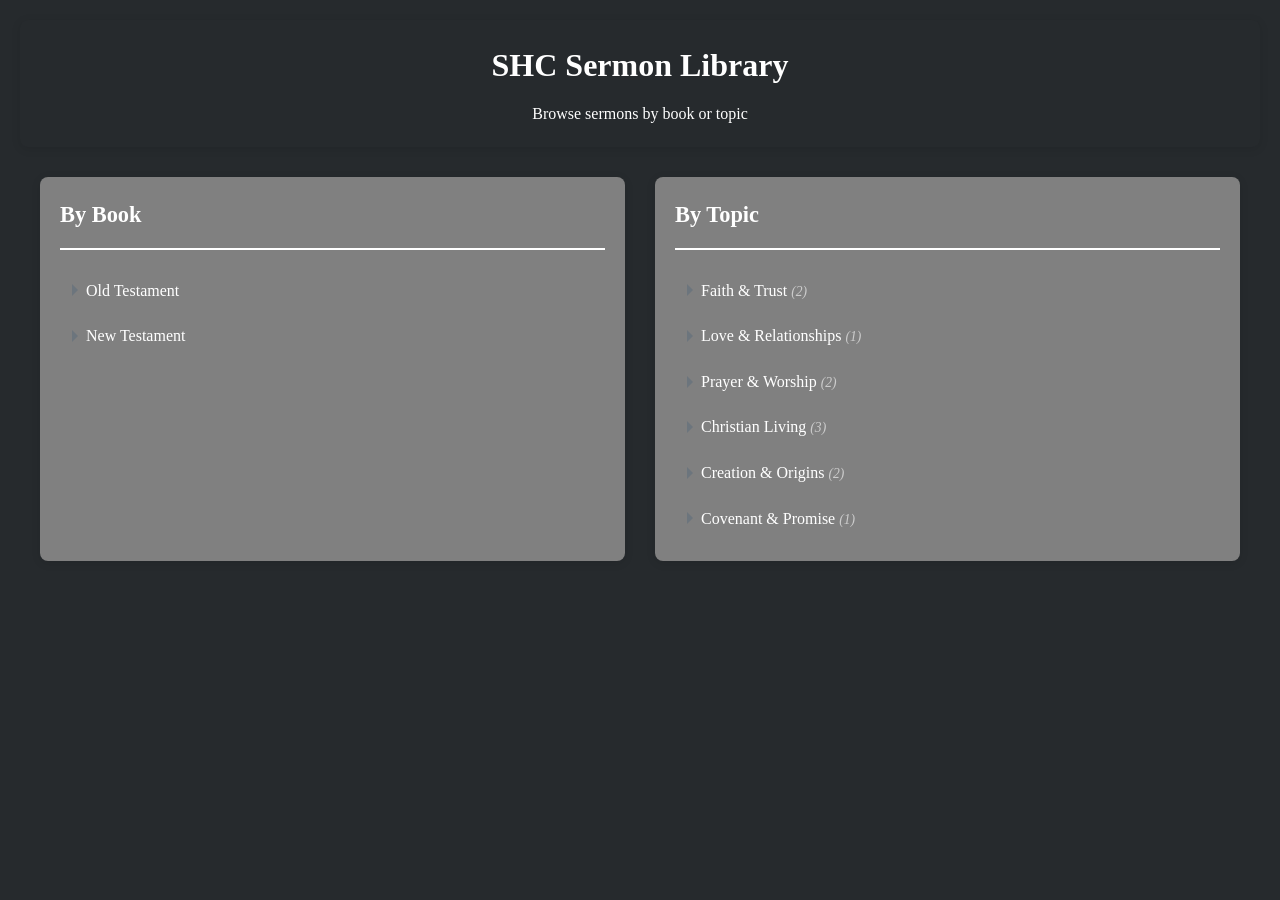
==== commit b9af46e7: "Added some basic styling and removed icons" ====
--- a/collapsible_tree.html
+++ b/collapsible_tree.html
@@ -10,26 +10,26 @@
             line-height: 1.6;
             margin: 0;
             padding: 20px;
-            background-color: #f8f9fa;
-            color: #333;
+            background-color: #262a2d;
+            color: #fff;
         }
         
         .header {
             text-align: center;
             margin-bottom: 30px;
             padding: 20px;
-            background: white;
+            background:#262a2d;
             border-radius: 8px;
             box-shadow: 0 2px 10px rgba(0,0,0,0.1);
         }
         
         .header h1 {
-            color: #2c3e50;
+            color: #fff;
             margin: 0;
         }
         
         .header p {
-            color: #666;
+            color: #fff;
             margin: 10px 0 0 0;
         }
         
@@ -42,20 +42,20 @@
         }
         
         .tree-container {
-            background: white;
+            background: grey;
             border-radius: 8px;
             box-shadow: 0 2px 10px rgba(0,0,0,0.1);
             padding: 20px;
         }
         
         .tree-header {
-            border-bottom: 2px solid #e9ecef;
+            border-bottom: 2px solid #fff;
             padding-bottom: 15px;
             margin-bottom: 20px;
         }
         
         .tree-header h2 {
-            color: #495057;
+            color: #fff;
             margin: 0;
             font-size: 1.4em;
         }
@@ -97,11 +97,11 @@
         }
         
         .tree-toggle:hover {
-            background-color: #f8f9fa;
+            background-color: orange;
         }
         
         .tree-toggle.active {
-            background-color: #e7f3ff;
+            background-color: orange;
         }
         
         .toggle-icon {
@@ -121,7 +121,7 @@
         
         .tree-content {
             font-weight: 500;
-            color: #495057;
+            color: #fff;
         }
         
         .tree-children {
@@ -144,7 +144,7 @@
         .sermon-item {
             padding: 8px 12px;
             margin: 2px 0;
-            color: #6c757d;
+            color: #fff;
             border-radius: 3px;
             transition: background-color 0.2s;
             cursor: pointer;
@@ -154,8 +154,8 @@
         }
         
         .sermon-item:hover {
-            background-color: #f8f9fa;
-            color: #495057;
+            background-color: #555;
+            color: #555;
         }
         
         .sermon-title {
@@ -164,12 +164,12 @@
         
         .sermon-date {
             font-size: 0.85em;
-            color: #adb5bd;
+            color: #ccc;
         }
         
         .video-container {
             padding: 10px;
-            background: #f8f9fa;
+            background: grey;
             border-radius: 6px;
             margin: 5px 0;
         }
@@ -185,8 +185,8 @@
         .video-placeholder {
             padding: 60px 20px;
             text-align: center;
-            color: #6c757d;
-            background: #fff;
+            color: #fff;
+            background: grey;
             border: 2px dashed #dee2e6;
             border-radius: 6px;
             cursor: pointer;
@@ -194,13 +194,13 @@
         }
         
         .video-placeholder:hover {
-            background: #f8f9fa;
-            border-color: #adb5bd;
+            background: grey;
+            border-color: grey;
         }
         
         .sermon-count {
             font-size: 0.85em;
-            color: #adb5bd;
+            color: #ccc;
             font-style: italic;
         }
         
@@ -214,15 +214,15 @@
 </head>
 <body>
     <div class="header">
-        <h1>📖 Sermon Library</h1>
-        <p>Browse sermons by biblical book or theological topic</p>
+        <h1>SHC Sermon Library</h1>
+        <p>Browse sermons by book or topic</p>
     </div>
     
     <div class="container">
         <!-- By Book Tree -->
         <div class="tree-container">
             <div class="tree-header">
-                <h2>📚 By Biblical Book</h2>
+                <h2>By Book</h2>
             </div>
             <div class="tree" id="book-tree">
                 <!-- Content will be generated by JavaScript -->
@@ -232,7 +232,7 @@
         <!-- By Topic Tree -->
         <div class="tree-container">
             <div class="tree-header">
-                <h2>🏷️ By Topic</h2>
+                <h2>By Topic</h2>
             </div>
             <div class="tree" id="topic-tree">
                 <!-- Content will be generated by JavaScript -->
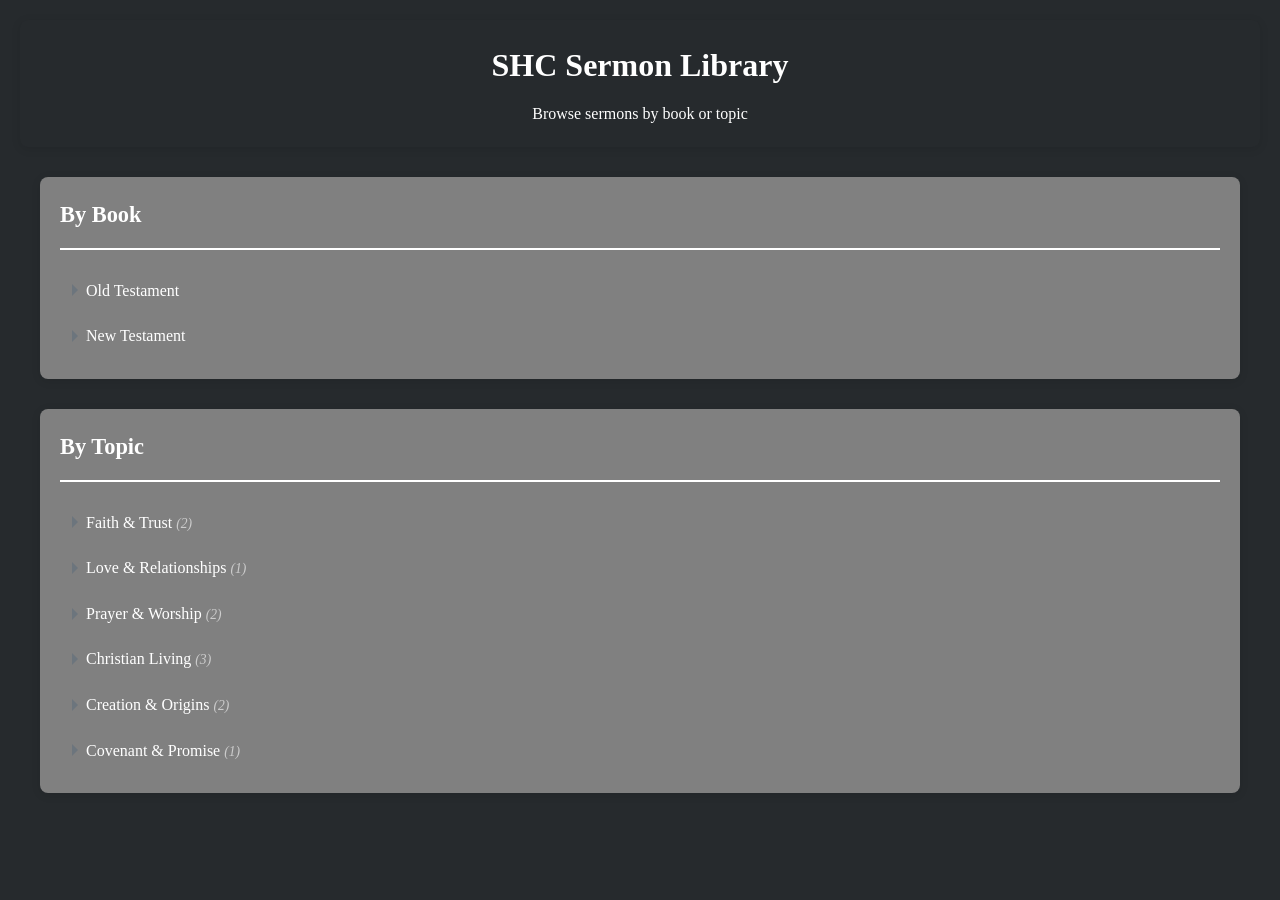
==== commit 9f9bcbc7: "Some style cleanup, made changes to datastructure to match the desired layout of the tree" ====
--- a/collapsible_tree.html
+++ b/collapsible_tree.html
@@ -35,7 +35,7 @@
         
         .container {
             display: grid;
-            grid-template-columns: 1fr 1fr;
+            /* grid-template-columns: 1fr 1fr; */
             gap: 30px;
             max-width: 1200px;
             margin: 0 auto;
@@ -245,56 +245,68 @@
         const sermonData = {
             byBook: {
                 "Old Testament": {
-                    "Genesis": [
-                        { title: "In the Beginning", date: "2024-01-07", id: "gen-1", youtube: "fe_v8NEPzNs" },
-                        { title: "The Fall of Man", date: "2024-01-14", id: "gen-2", youtube: "fe_v8NEPzNs" },
-                        { title: "Noah's Covenant", date: "2024-01-21", id: "gen-3", youtube: "fe_v8NEPzNs" }
-                    ],
+                    "Genesis": {
+                        "Chapter 1": [
+                            { title: "The History of Creation", date: "2024-01-07", id: "gen-1", youtube: "fe_v8NEPzNs" },
+                        ],
+                        "Chapter 2": [
+                            { title: "Life in the Garden", date: "2024-01-28", id: "gen-4", youtube: "fe_v8NEPzNs" }
+                        ],
+                        "Chapter 3" : [
+                            { title: "The Temptation", date: "2025-08-24", id: "gen-5", youtube: "fe_v8NEPzNs" },
+                            { title: "The Fall of Man", date: "2025-08-24", id: "gen-6", youtube: "fe_v8NEPzNs" },
+                        ],
+                    },
                     "Psalms": [
-                        { title: "The Lord is My Shepherd", date: "2024-02-04", id: "ps-1", youtube: "fe_v8NEPzN" },
-                        { title: "Trust in the Lord", date: "2024-02-11", id: "ps-2", youtube: "fe_v8NEPzN" }
+                        { title: "The Lord is My Shepherd", date: "2024-02-04", id: "ps-1", youtube: "fe_v8NEPzNs" },
+                        { title: "Trust in the Lord", date: "2024-02-11", id: "ps-2", youtube: "fe_v8NEPzNs" }
                     ],
                     "Proverbs": [
-                        { title: "Wisdom's Call", date: "2024-02-18", id: "prov-1", youtube: "fe_v8NEPzN" }
+                        { title: "Wisdom's Call", date: "2024-02-18", id: "prov-1", youtube: "fe_v8NEPzNs" }
                     ]
                 },
                 "New Testament": {
                     "Matthew": [
-                        { title: "The Beatitudes", date: "2024-03-03", id: "matt-1", youtube: "fe_v8NEPzN" },
-                        { title: "The Lord's Prayer", date: "2024-03-10", id: "matt-2", youtube: "fe_v8NEPzN" }
+                        { title: "The Beatitudes", date: "2024-03-03", id: "matt-1", youtube: "fe_v8NEPzNs" },
+                        { title: "The Lord's Prayer", date: "2024-03-10", id: "matt-2", youtube: "fe_v8NEPzNs" }
                     ],
                     "Romans": [
-                        { title: "The Gospel of Grace", date: "2024-03-17", id: "rom-1", youtube: "fe_v8NEPzN" },
-                        { title: "Living Sacrifices", date: "2024-03-24", id: "rom-2", youtube: "fe_v8NEPzN" }
+                        { title: "The Gospel of Grace", date: "2024-03-17", id: "rom-1", youtube: "fe_v8NEPzNs" },
+                        { title: "Living Sacrifices", date: "2024-03-24", id: "rom-2", youtube: "fe_v8NEPzNs" }
                     ],
                     "1 Corinthians": [
-                        { title: "Love Chapter", date: "2024-03-31", id: "cor-1", youtube: "fe_v8NEPzN" }
-                    ]
+                        { title: "Love Chapter", date: "2024-03-31", id: "cor-1", youtube: "fe_v8NEPzNs" }
+                    ],
+                    "1 Peter": {
+                        "Chapter 1": [
+                            { title: "Expect Something Greater | 1 Peter 1:1-12 | Josh Teis", date: "2024-03-31", id: "1pet-1", youtube: "fe_v8NEPzNs" }
+                        ]
+                    }
                 }
             },
             byTopic: {
                 "Faith & Trust": [
-                    { title: "Trust in the Lord", date: "2024-02-11", id: "ps-2", youtube: "fe_v8NEPzN" },
-                    { title: "The Gospel of Grace", date: "2024-03-17", id: "rom-1", youtube: "fe_v8NEPzN" }
+                    { title: "Trust in the Lord", date: "2024-02-11", id: "ps-2", youtube: "fe_v8NEPzNs" },
+                    { title: "The Gospel of Grace", date: "2024-03-17", id: "rom-1", youtube: "fe_v8NEPzNs" }
                 ],
                 "Love & Relationships": [
-                    { title: "Love Chapter", date: "2024-03-31", id: "cor-1", youtube: "fe_v8NEPzN" }
+                    { title: "Love Chapter", date: "2024-03-31", id: "cor-1", youtube: "fe_v8NEPzNs" }
                 ],
                 "Prayer & Worship": [
-                    { title: "The Lord's Prayer", date: "2024-03-10", id: "matt-2", youtube: "fe_v8NEPzN" },
-                    { title: "The Lord is My Shepherd", date: "2024-02-04", id: "ps-1", youtube: "fe_v8NEPzN" }
+                    { title: "The Lord's Prayer", date: "2024-03-10", id: "matt-2", youtube: "fe_v8NEPzNs" },
+                    { title: "The Lord is My Shepherd", date: "2024-02-04", id: "ps-1", youtube: "fe_v8NEPzNs" }
                 ],
                 "Christian Living": [
-                    { title: "The Beatitudes", date: "2024-03-03", id: "matt-1", youtube: "fe_v8NEPzN" },
-                    { title: "Living Sacrifices", date: "2024-03-24", id: "rom-2", youtube: "fe_v8NEPzN" },
-                    { title: "Wisdom's Call", date: "2024-02-18", id: "prov-1", youtube: "fe_v8NEPzN" }
+                    { title: "The Beatitudes", date: "2024-03-03", id: "matt-1", youtube: "fe_v8NEPzNs" },
+                    { title: "Living Sacrifices", date: "2024-03-24", id: "rom-2", youtube: "fe_v8NEPzNs" },
+                    { title: "Wisdom's Call", date: "2024-02-18", id: "prov-1", youtube: "fe_v8NEPzNs" }
                 ],
                 "Creation & Origins": [
-                    { title: "In the Beginning", date: "2024-01-07", id: "gen-1", youtube: "fe_v8NEPzN" },
-                    { title: "The Fall of Man", date: "2024-01-14", id: "gen-2", youtube: "fe_v8NEPzN" }
+                    { title: "In the Beginning", date: "2024-01-07", id: "gen-1", youtube: "fe_v8NEPzNs" },
+                    { title: "The Fall of Man", date: "2024-01-14", id: "gen-2", youtube: "fe_v8NEPzNs" }
                 ],
                 "Covenant & Promise": [
-                    { title: "Noah's Covenant", date: "2024-01-21", id: "gen-3", youtube: "fe_v8NEPzN" }
+                    { title: "Noah's Covenant", date: "2024-01-21", id: "gen-3", youtube: "fe_v8NEPzNs" }
                 ]
             }
         };
@@ -465,10 +477,4 @@
         document.addEventListener('DOMContentLoaded', initializeTrees);
     </script>
 </body>
-</html>
-<!-- 
-<iframe 
-    src="https://www.youtube.com/embed/fe_v8NEPzNs?modestbranding=1&rel=0" 
-    title="YouTube video"
-    allowfullscreen>
-</iframe> -->+</html>
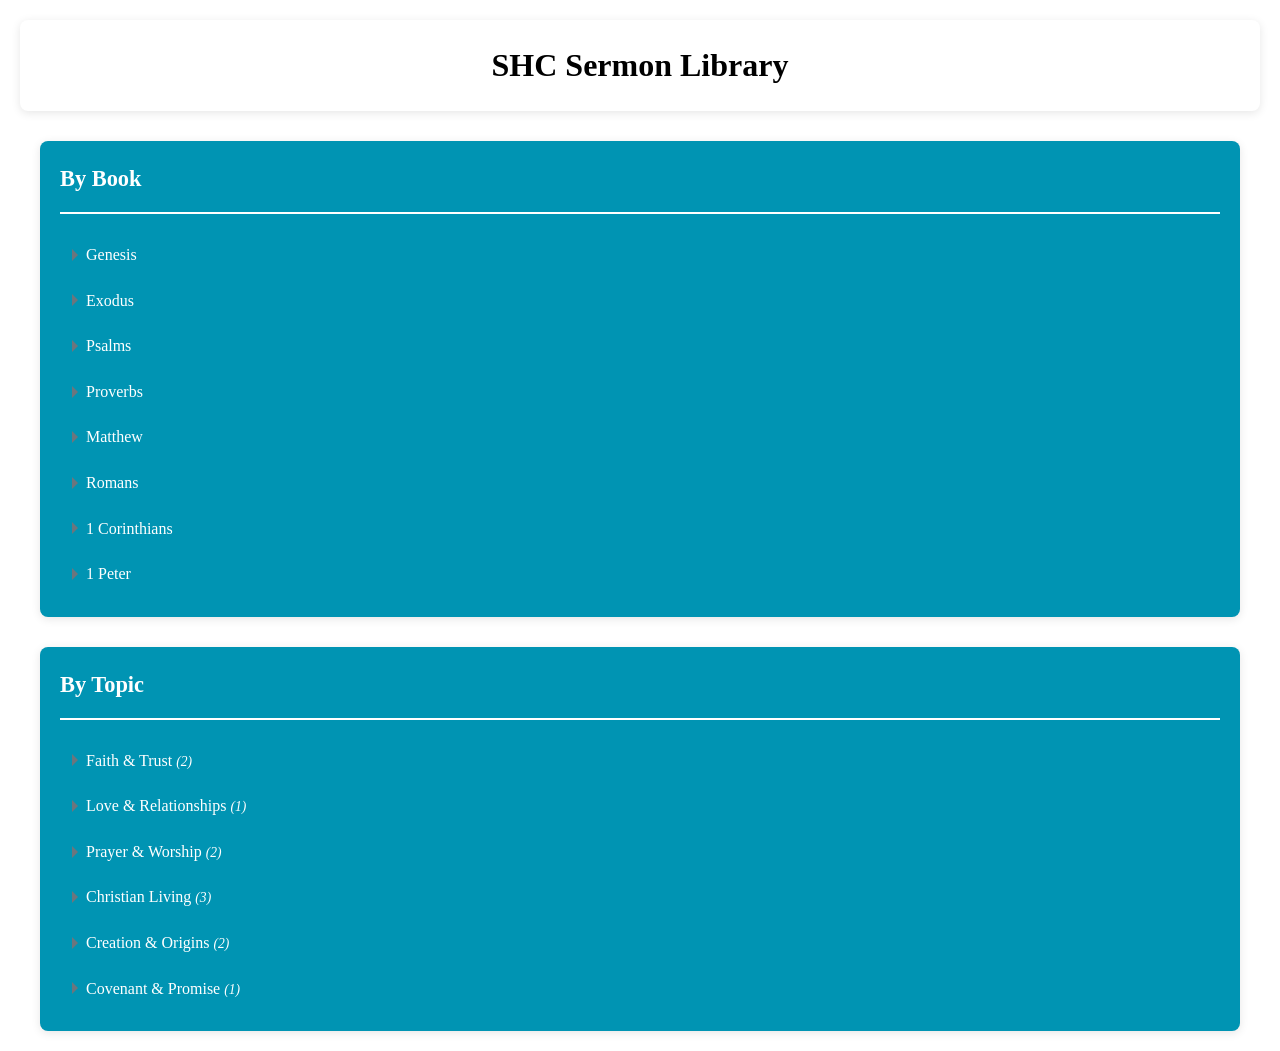
==== commit d46e8d90: "reorganize tree, add proper coloring" ====
--- a/collapsible_tree.html
+++ b/collapsible_tree.html
@@ -1,5 +1,6 @@
 <!DOCTYPE html>
 <html lang="en">
+
 <head>
     <meta charset="UTF-8">
     <meta name="viewport" content="width=device-width, initial-scale=1.0">
@@ -10,29 +11,29 @@
             line-height: 1.6;
             margin: 0;
             padding: 20px;
-            background-color: #262a2d;
-            color: #fff;
-        }
-        
+            background-color: #ffffff;
+            color: #000000;
+        }
+
         .header {
             text-align: center;
             margin-bottom: 30px;
             padding: 20px;
-            background:#262a2d;
+            background: #ffffff;
             border-radius: 8px;
-            box-shadow: 0 2px 10px rgba(0,0,0,0.1);
-        }
-        
+            box-shadow: 0 2px 10px rgba(0, 0, 0, 0.1);
+        }
+
         .header h1 {
-            color: #fff;
-            margin: 0;
-        }
-        
+            color: #000000;
+            margin: 0;
+        }
+
         .header p {
-            color: #fff;
+            color: #000000;
             margin: 10px 0 0 0;
         }
-        
+
         .container {
             display: grid;
             /* grid-template-columns: 1fr 1fr; */
@@ -40,51 +41,51 @@
             max-width: 1200px;
             margin: 0 auto;
         }
-        
+
         .tree-container {
-            background: grey;
+            background: #0094B3;
             border-radius: 8px;
-            box-shadow: 0 2px 10px rgba(0,0,0,0.1);
+            box-shadow: 0 2px 10px rgba(0, 0, 0, 0.1);
             padding: 20px;
         }
-        
+
         .tree-header {
-            border-bottom: 2px solid #fff;
+            border-bottom: 2px solid #ffffff;
             padding-bottom: 15px;
             margin-bottom: 20px;
         }
-        
+
         .tree-header h2 {
-            color: #fff;
+            color: #ffffff;
             margin: 0;
             font-size: 1.4em;
         }
-        
+
         .tree ul {
             list-style: none;
             margin: 0;
             padding: 0;
         }
-        
+
         .tree li {
             margin: 0;
             padding: 0;
         }
-        
-        .tree > ul {
+
+        .tree>ul {
             margin-left: 0;
         }
-        
+
         .tree ul ul {
             margin-left: 25px;
             padding-left: 10px;
             border-left: 1px dashed #dee2e6;
         }
-        
+
         .tree-node {
             position: relative;
         }
-        
+
         .tree-toggle {
             cursor: pointer;
             display: flex;
@@ -95,15 +96,17 @@
             user-select: none;
             margin: 2px 0;
         }
-        
+
         .tree-toggle:hover {
-            background-color: orange;
-        }
-        
+            background-color: #111c24;
+            color: #ffffff;
+        }
+
         .tree-toggle.active {
-            background-color: orange;
-        }
-        
+            background-color: #111c24;
+            color: #ffffff;
+        }
+
         .toggle-icon {
             width: 0;
             height: 0;
@@ -114,33 +117,33 @@
             transition: transform 0.2s;
             flex-shrink: 0;
         }
-        
+
         .toggle-icon.expanded {
             transform: rotate(90deg);
         }
-        
+
         .tree-content {
             font-weight: 500;
             color: #fff;
         }
-        
+
         .tree-children {
             overflow: hidden;
             transition: max-height 0.3s ease-out, opacity 0.3s ease-out;
             margin: 0;
             padding: 0;
         }
-        
+
         .tree-children.collapsed {
             max-height: 0;
             opacity: 0;
         }
-        
+
         .tree-children.expanded {
             max-height: 2000px;
             opacity: 1;
         }
-        
+
         .sermon-item {
             padding: 8px 12px;
             margin: 2px 0;
@@ -152,58 +155,58 @@
             justify-content: space-between;
             align-items: center;
         }
-        
+
         .sermon-item:hover {
             background-color: #555;
             color: #555;
         }
-        
+
         .sermon-title {
             font-weight: 500;
         }
-        
+
         .sermon-date {
             font-size: 0.85em;
-            color: #ccc;
-        }
-        
+            color: #ffffff;
+        }
+
         .video-container {
             padding: 10px;
-            background: grey;
+            background: #0094B3;
             border-radius: 6px;
             margin: 5px 0;
         }
-        
+
         .video-container iframe {
             border-radius: 6px;
-            box-shadow: 0 2px 8px rgba(0,0,0,0.1);
+            box-shadow: 0 2px 8px rgba(0, 0, 0, 0.1);
             max-width: 100%;
             height: auto;
             aspect-ratio: 16/9;
         }
-        
+
         .video-placeholder {
             padding: 60px 20px;
             text-align: center;
-            color: #fff;
-            background: grey;
-            border: 2px dashed #dee2e6;
+            color: #ffffff;
+            background: #0094B3;
+            border: 2px dashed #ffffff;
             border-radius: 6px;
             cursor: pointer;
             transition: all 0.3s ease;
         }
-        
+
         .video-placeholder:hover {
-            background: grey;
-            border-color: grey;
-        }
-        
+            background: #0094B3;
+            border-color: #ffffff;
+        }
+
         .sermon-count {
             font-size: 0.85em;
-            color: #ccc;
+            color: #ffffff;
             font-style: italic;
         }
-        
+
         @media (max-width: 768px) {
             .container {
                 grid-template-columns: 1fr;
@@ -212,12 +215,12 @@
         }
     </style>
 </head>
+
 <body>
     <div class="header">
         <h1>SHC Sermon Library</h1>
-        <p>Browse sermons by book or topic</p>
     </div>
-    
+
     <div class="container">
         <!-- By Book Tree -->
         <div class="tree-container">
@@ -228,7 +231,7 @@
                 <!-- Content will be generated by JavaScript -->
             </div>
         </div>
-        
+
         <!-- By Topic Tree -->
         <div class="tree-container">
             <div class="tree-header">
@@ -244,45 +247,56 @@
         // Sermon data structure - easily maintainable
         const sermonData = {
             byBook: {
-                "Old Testament": {
-                    "Genesis": {
-                        "Chapter 1": [
-                            { title: "The History of Creation", date: "2024-01-07", id: "gen-1", youtube: "fe_v8NEPzNs" },
-                        ],
-                        "Chapter 2": [
-                            { title: "Life in the Garden", date: "2024-01-28", id: "gen-4", youtube: "fe_v8NEPzNs" }
-                        ],
-                        "Chapter 3" : [
-                            { title: "The Temptation", date: "2025-08-24", id: "gen-5", youtube: "fe_v8NEPzNs" },
-                            { title: "The Fall of Man", date: "2025-08-24", id: "gen-6", youtube: "fe_v8NEPzNs" },
-                        ],
-                    },
-                    "Psalms": [
+                "Genesis": {
+                    "Chapter 1": [
+                        { title: "The History of Creation", date: "2024-01-07", id: "gen-1", youtube: "fe_v8NEPzNs" },
+                    ],
+                    "Chapter 2": [
+                        { title: "Life in the Garden", date: "2024-01-28", id: "gen-4", youtube: "fe_v8NEPzNs" }
+                    ],
+                    "Chapter 3": [
+                        { title: "The Temptation", date: "2025-08-24", id: "gen-5", youtube: "fe_v8NEPzNs" },
+                        { title: "The Fall of Man", date: "2025-08-24", id: "gen-6", youtube: "fe_v8NEPzNs" },
+                    ],
+                },
+                "Exodus": {
+                    "Chapter 1": [
+
+                    ],
+                },
+                "Psalms": {
+                    "Chapter 1": [
                         { title: "The Lord is My Shepherd", date: "2024-02-04", id: "ps-1", youtube: "fe_v8NEPzNs" },
                         { title: "Trust in the Lord", date: "2024-02-11", id: "ps-2", youtube: "fe_v8NEPzNs" }
                     ],
-                    "Proverbs": [
+                },
+                "Proverbs": {
+                    "Chapter 1": [
                         { title: "Wisdom's Call", date: "2024-02-18", id: "prov-1", youtube: "fe_v8NEPzNs" }
-                    ]
-                },
-                "New Testament": {
-                    "Matthew": [
+                    ],
+                },
+                "Matthew": {
+                    "Chapter 1" : [
                         { title: "The Beatitudes", date: "2024-03-03", id: "matt-1", youtube: "fe_v8NEPzNs" },
                         { title: "The Lord's Prayer", date: "2024-03-10", id: "matt-2", youtube: "fe_v8NEPzNs" }
                     ],
-                    "Romans": [
+                },
+                "Romans": {
+                    "Chapter 1": [
                         { title: "The Gospel of Grace", date: "2024-03-17", id: "rom-1", youtube: "fe_v8NEPzNs" },
                         { title: "Living Sacrifices", date: "2024-03-24", id: "rom-2", youtube: "fe_v8NEPzNs" }
                     ],
-                    "1 Corinthians": [
+                },
+                "1 Corinthians": {
+                    "Chapter 1": [
                         { title: "Love Chapter", date: "2024-03-31", id: "cor-1", youtube: "fe_v8NEPzNs" }
                     ],
-                    "1 Peter": {
-                        "Chapter 1": [
-                            { title: "Expect Something Greater | 1 Peter 1:1-12 | Josh Teis", date: "2024-03-31", id: "1pet-1", youtube: "fe_v8NEPzNs" }
-                        ]
-                    }
-                }
+                },
+                "1 Peter": {
+                    "Chapter 1": [
+                        { title: "Expect Something Greater | 1 Peter 1:1-12 | Josh Teis", date: "2025-08-11", id: "1pet-1", youtube: "fe_v8NEPzNs" }
+                    ]
+                },
             },
             byTopic: {
                 "Faith & Trust": [
@@ -308,15 +322,15 @@
                 "Covenant & Promise": [
                     { title: "Noah's Covenant", date: "2024-01-21", id: "gen-3", youtube: "fe_v8NEPzNs" }
                 ]
-            }
+            },
         };
 
         let idCounter = 0;
-        
+
         function generateUniqueId() {
             return `node-${++idCounter}`;
         }
-        
+
         function createSermonItem(sermon) {
             const videoNodeId = generateUniqueId();
             return `
@@ -336,10 +350,10 @@
                 </li>
             `;
         }
-        
+
         function createTreeNode(title, children, isSermonList = false) {
             const nodeId = generateUniqueId();
-            
+
             if (isSermonList) {
                 const sermonItems = children.map(createSermonItem).join('');
                 const count = children.length;
@@ -362,7 +376,7 @@
                         return createTreeNode(childTitle, childData, false);
                     }
                 }).join('');
-                
+
                 return `
                     <li class="tree-node">
                         <div class="tree-toggle" data-target="${nodeId}">
@@ -376,42 +390,42 @@
                 `;
             }
         }
-        
+
         function generateBookTree() {
-            const bookTreeHtml = Object.entries(sermonData.byBook).map(([testament, books]) => {
-                return createTreeNode(testament, books);
+            const bookTreeHtml = Object.entries(sermonData.byBook).map(([books, chapters]) => {
+                return createTreeNode(books, chapters);
             }).join('');
-            
+
             return `<ul>${bookTreeHtml}</ul>`;
         }
-        
+
         function generateTopicTree() {
             const topicTreeHtml = Object.entries(sermonData.byTopic).map(([topic, sermons]) => {
                 return createTreeNode(topic, sermons, true);
             }).join('');
-            
+
             return `<ul>${topicTreeHtml}</ul>`;
         }
-        
+
         function initializeTrees() {
             // Generate both trees
             document.getElementById('book-tree').innerHTML = generateBookTree();
             document.getElementById('topic-tree').innerHTML = generateTopicTree();
-            
+
             // Add event listeners for toggles
-            document.addEventListener('click', function(e) {
+            document.addEventListener('click', function (e) {
                 if (e.target.closest('.tree-toggle')) {
                     const toggle = e.target.closest('.tree-toggle');
                     const targetId = toggle.getAttribute('data-target');
                     const targetElement = document.getElementById(targetId);
                     const icon = toggle.querySelector('.toggle-icon');
-                    
+
                     if (targetElement.classList.contains('collapsed')) {
                         targetElement.classList.remove('collapsed');
                         targetElement.classList.add('expanded');
                         icon.classList.add('expanded');
                         toggle.classList.add('active');
-                        
+
                         // Load YouTube iframe if this is a video section
                         const youtubeId = targetElement.getAttribute('data-youtube-id');
                         if (youtubeId) {
@@ -422,14 +436,14 @@
                         targetElement.classList.add('collapsed');
                         icon.classList.remove('expanded');
                         toggle.classList.remove('active');
-                        
+
                         // Collapse all children
                         const childToggles = targetElement.querySelectorAll('.tree-toggle');
                         childToggles.forEach(childToggle => {
                             const childTargetId = childToggle.getAttribute('data-target');
                             const childTargetElement = document.getElementById(childTargetId);
                             const childIcon = childToggle.querySelector('.toggle-icon');
-                            
+
                             childTargetElement.classList.remove('expanded');
                             childTargetElement.classList.add('collapsed');
                             childIcon.classList.remove('expanded');
@@ -437,7 +451,7 @@
                         });
                     }
                 }
-                
+
                 // Handle video placeholder clicks
                 if (e.target.closest('.video-placeholder')) {
                     const placeholder = e.target.closest('.video-placeholder');
@@ -449,14 +463,14 @@
                 }
             });
         }
-        
+
         function loadYouTubeVideo(container, youtubeId) {
             const videoContainer = container.querySelector('.video-container');
             const placeholder = videoContainer.querySelector('.video-placeholder');
-            
+
             if (placeholder) {
                 const videoTitle = container.getAttribute('data-video-title') || 'Sermon Video';
-                
+
                 // Create iframe using DOM methods instead of innerHTML
                 const iframe = document.createElement('iframe');
                 iframe.width = '560';
@@ -466,15 +480,16 @@
                 iframe.frameBorder = '0';
                 iframe.allow = 'accelerometer; autoplay; clipboard-write; encrypted-media; gyroscope; picture-in-picture';
                 iframe.allowFullscreen = true;
-                
+
                 // Clear container and add iframe
                 videoContainer.innerHTML = '';
                 videoContainer.appendChild(iframe);
             }
         }
-        
+
         // Initialize when page loads
         document.addEventListener('DOMContentLoaded', initializeTrees);
     </script>
 </body>
+
 </html>
